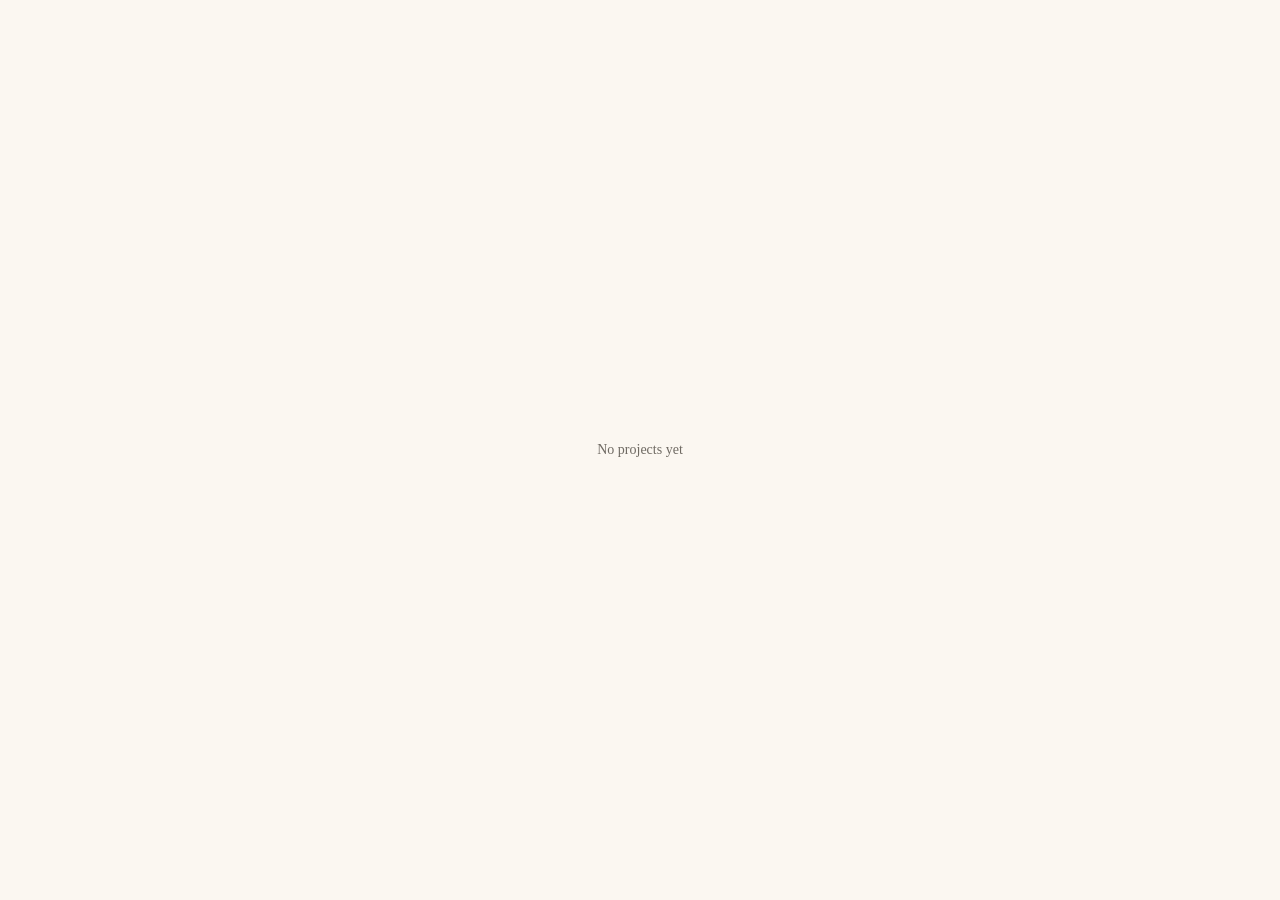
==== projects.html @ 2450dd59 "projects page" ====
<!doctype html>
<html lang="en">
  <head>
    <meta charset="utf-8" />
    <meta name="viewport" content="width=device-width, initial-scale=1" />
    <title>projects | brendan saliba dot net</title>
    <link rel="stylesheet" href="styles.css" />
  </head>
  <body>
    <main class="page">
      <p class="footer">No projects yet</p>
    </main>
  </body>
</html>
---- styles.css ----
:root {
  color-scheme: light;
  --bg: #fbf7f1;
  --fg: #2b2b2b;
  --muted: #6f6a63;
}

* {
  box-sizing: border-box;
}

html,
body {
  height: 100%;
  margin: 0;
}

body {
  background: var(--bg);
  color: var(--fg);
  font-family: "Times New Roman", "Times", serif;
}

.footer a {
  color: inherit;
}

.page {
  min-height: 100%;
  display: grid;
  place-items: center;
  padding: 10vh 6vw;
  text-align: center;
}

.card {
  display: grid;
  gap: 8px;
  align-items: center;
  justify-items: center;
}

.eyebrow {
  margin: 0;
  font-size: 14px;
  color: var(--muted);
}

.eyebrow span {
  font-weight: 700;
  color: var(--fg);
  background-color: rgb(221, 221, 221);
}

.subtitle {
  margin: 0;
  font-size: 14px;
  color: var(--muted);
}

.orb-wrap {
  margin: 4px 0 0;
}

.orb-canvas {
  width: min(480px, 70vw);
  height: min(480px, 70vw);
  display: block;
}

.footer {
  margin: 0;
  font-size: 14px;
  color: var(--muted);
}
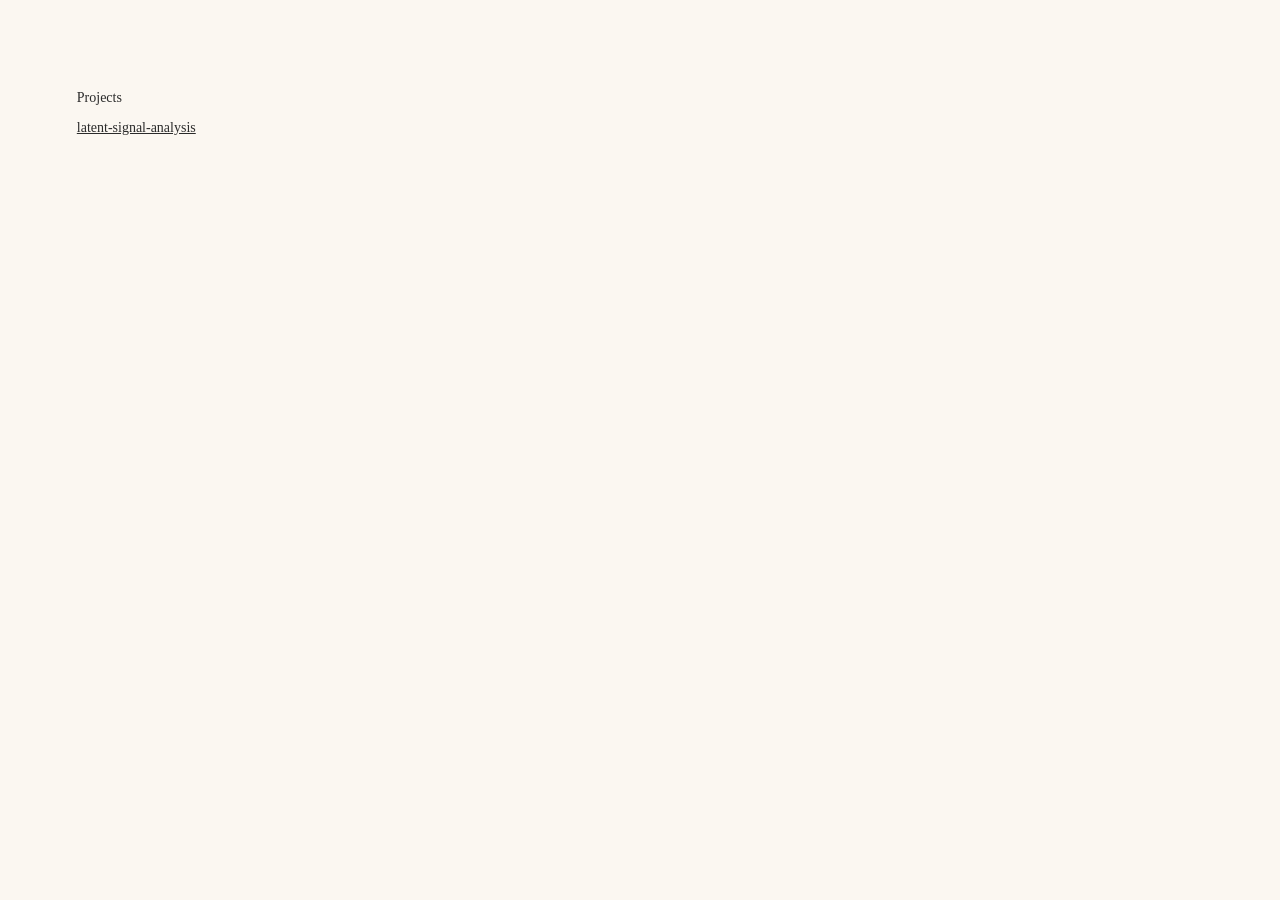
==== commit 1d0d1779: "added a project" ====
--- a/projects.html
+++ b/projects.html
@@ -7,8 +7,16 @@
     <link rel="stylesheet" href="styles.css" />
   </head>
   <body>
-    <main class="page">
-      <p class="footer">No projects yet</p>
+    <main class="projects-page">
+      <aside class="projects-list" aria-label="Projects">
+        <h1>Projects</h1>
+        <a
+          href="https://github.com/brendansaliba/latent-signal-analysis"
+          rel="noreferrer"
+        >
+          latent-signal-analysis
+        </a>
+      </aside>
     </main>
   </body>
 </html>
--- a/styles.css
+++ b/styles.css
@@ -73,3 +73,26 @@
   font-size: 14px;
   color: var(--muted);
 }
+
+.projects-page {
+  min-height: 100%;
+  padding: 10vh 6vw;
+}
+
+.projects-list {
+  width: min(260px, 100%);
+  display: grid;
+  gap: 10px;
+}
+
+.projects-list h1 {
+  margin: 0 0 4px;
+  font-size: 14px;
+  font-weight: 400;
+}
+
+.projects-list a {
+  width: fit-content;
+  color: inherit;
+  font-size: 14px;
+}
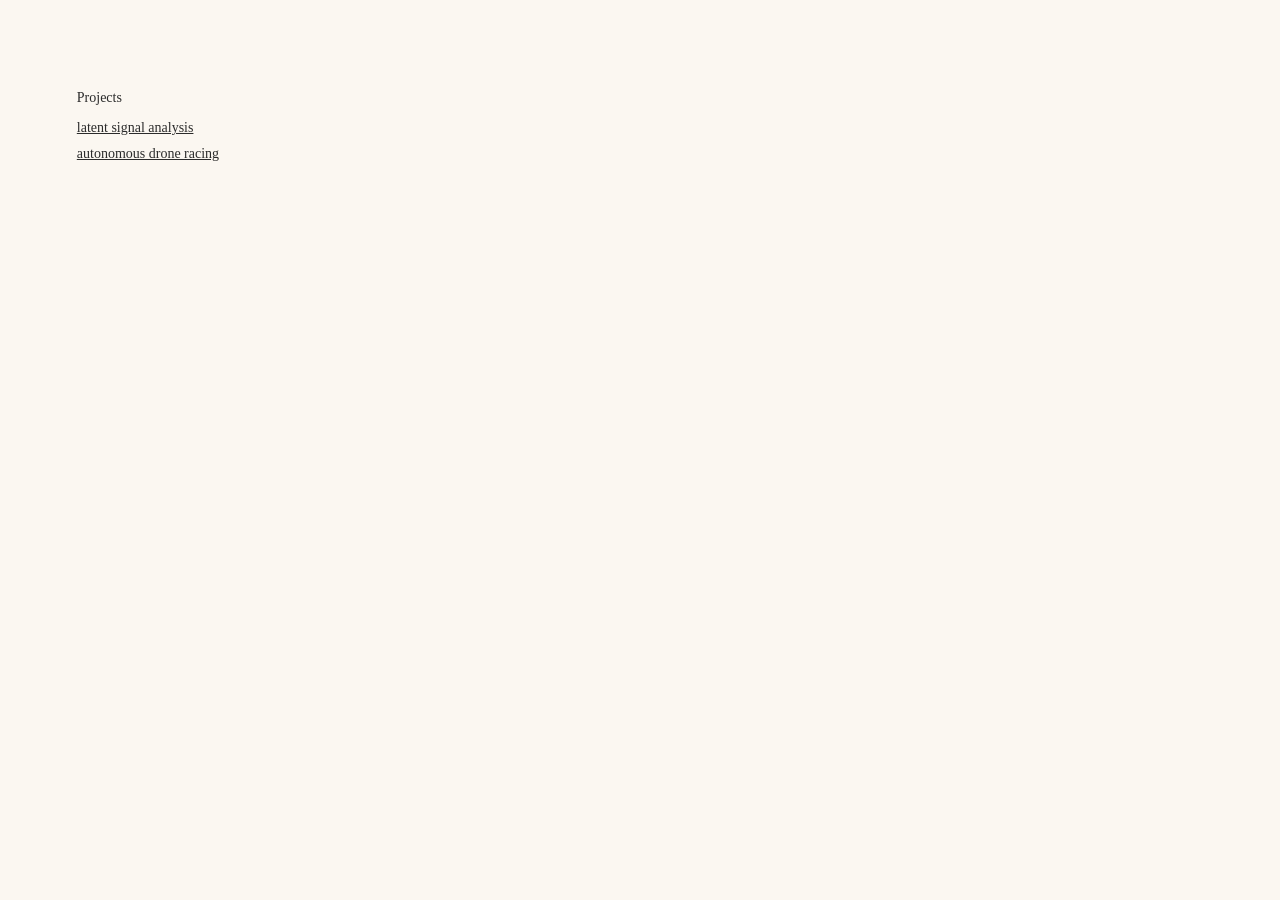
==== commit 1dacac02: "added autonomous drones" ====
--- a/projects.html
+++ b/projects.html
@@ -14,7 +14,13 @@
           href="https://github.com/brendansaliba/latent-signal-analysis"
           rel="noreferrer"
         >
-          latent-signal-analysis
+          latent signal analysis
+        </a>
+        <a
+          href="https://github.com/brendansaliba/latent-signal-analysis"
+          rel="noreferrer"
+        >
+          autonomous drone racing
         </a>
       </aside>
     </main>
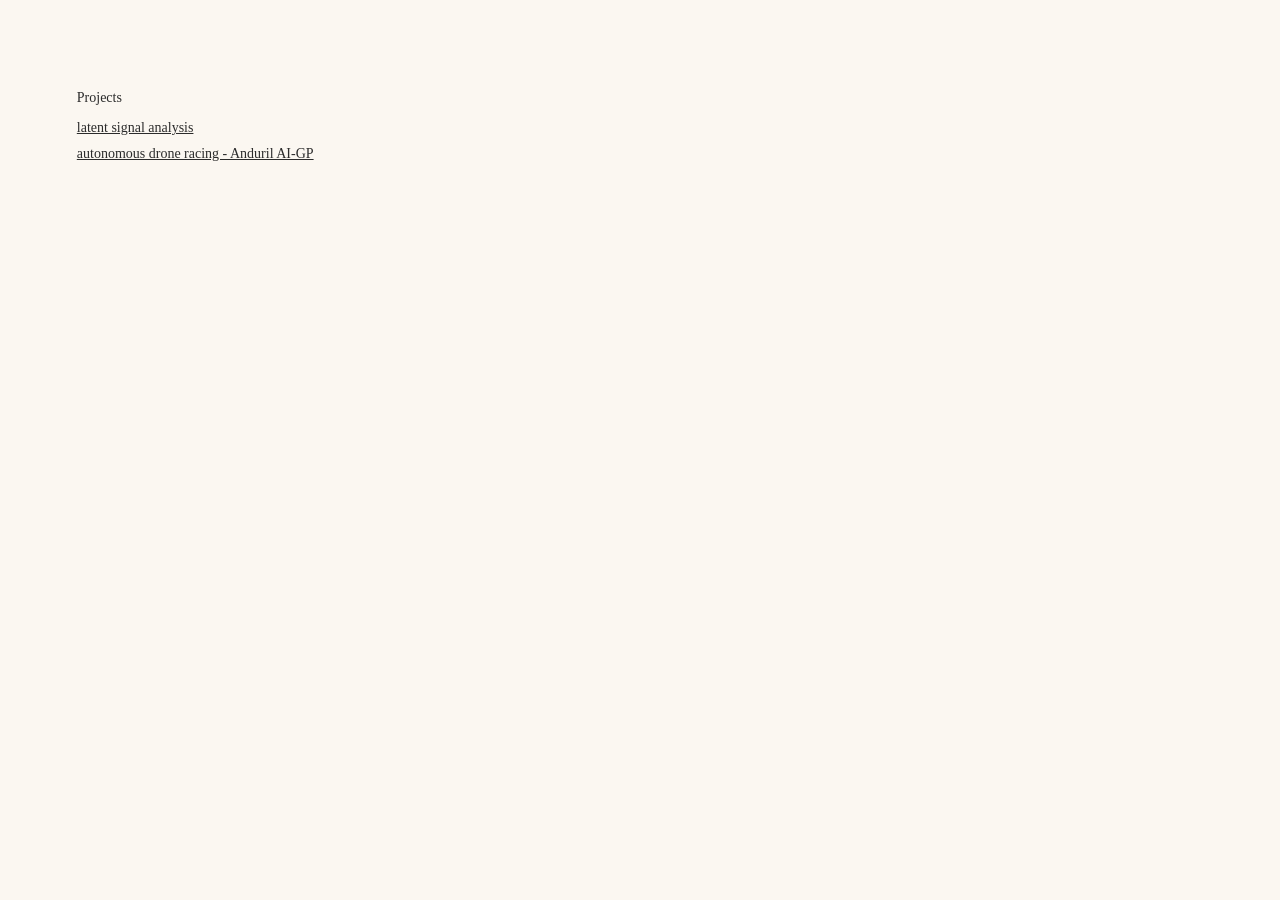
==== commit d411dd3d: "updated projects" ====
--- a/projects.html
+++ b/projects.html
@@ -20,7 +20,7 @@
           href="https://github.com/brendansaliba/latent-signal-analysis"
           rel="noreferrer"
         >
-          autonomous drone racing
+          autonomous drone racing - Anduril AI-GP
         </a>
       </aside>
     </main>
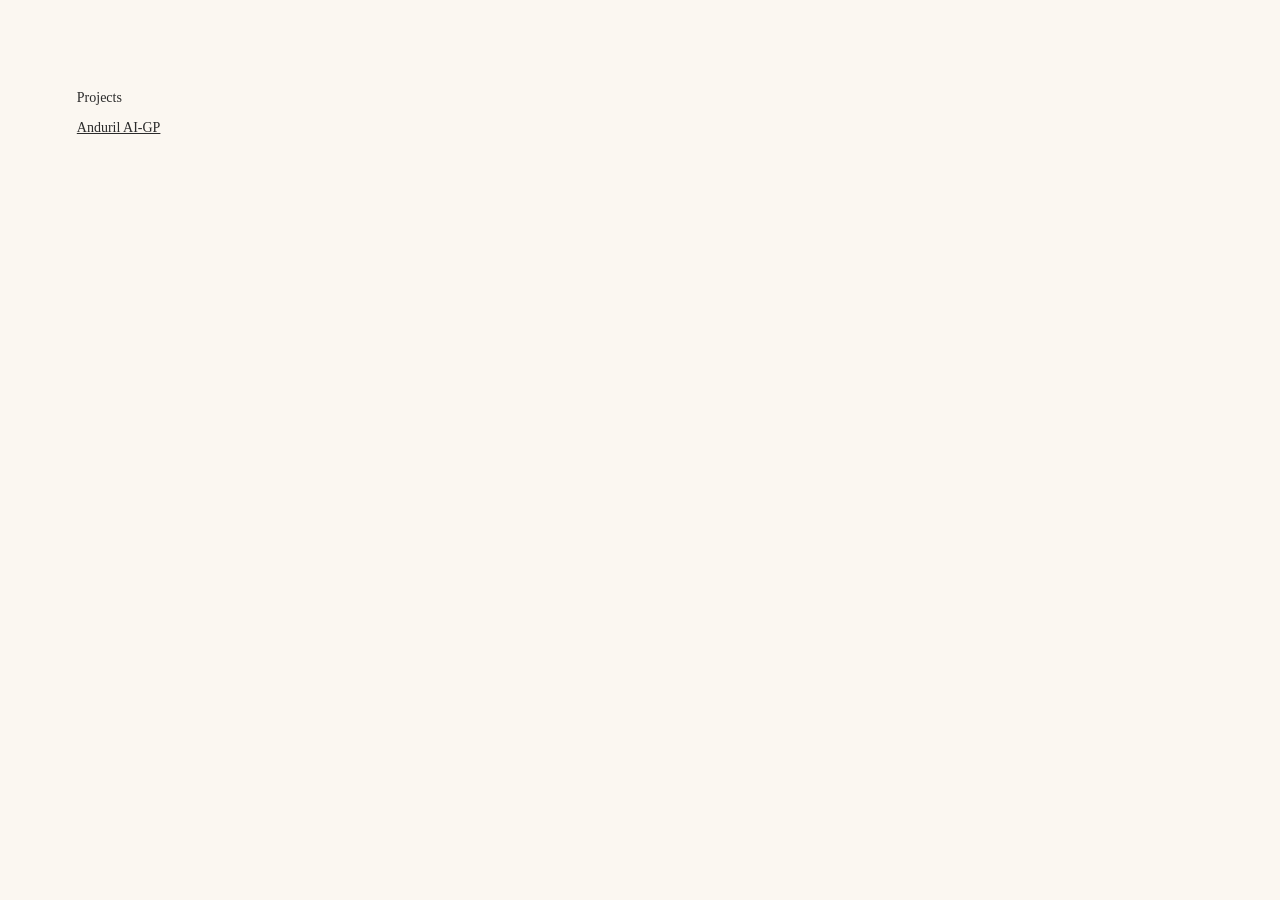
==== commit 424362b4: "updated projects" ====
--- a/projects.html
+++ b/projects.html
@@ -10,17 +10,8 @@
     <main class="projects-page">
       <aside class="projects-list" aria-label="Projects">
         <h1>Projects</h1>
-        <a
-          href="https://github.com/brendansaliba/latent-signal-analysis"
-          rel="noreferrer"
-        >
-          latent signal analysis
-        </a>
-        <a
-          href="https://github.com/brendansaliba/latent-signal-analysis"
-          rel="noreferrer"
-        >
-          autonomous drone racing - Anduril AI-GP
+        <a href="https://github.com/brendansaliba" rel="noreferrer">
+          Anduril AI-GP
         </a>
       </aside>
     </main>
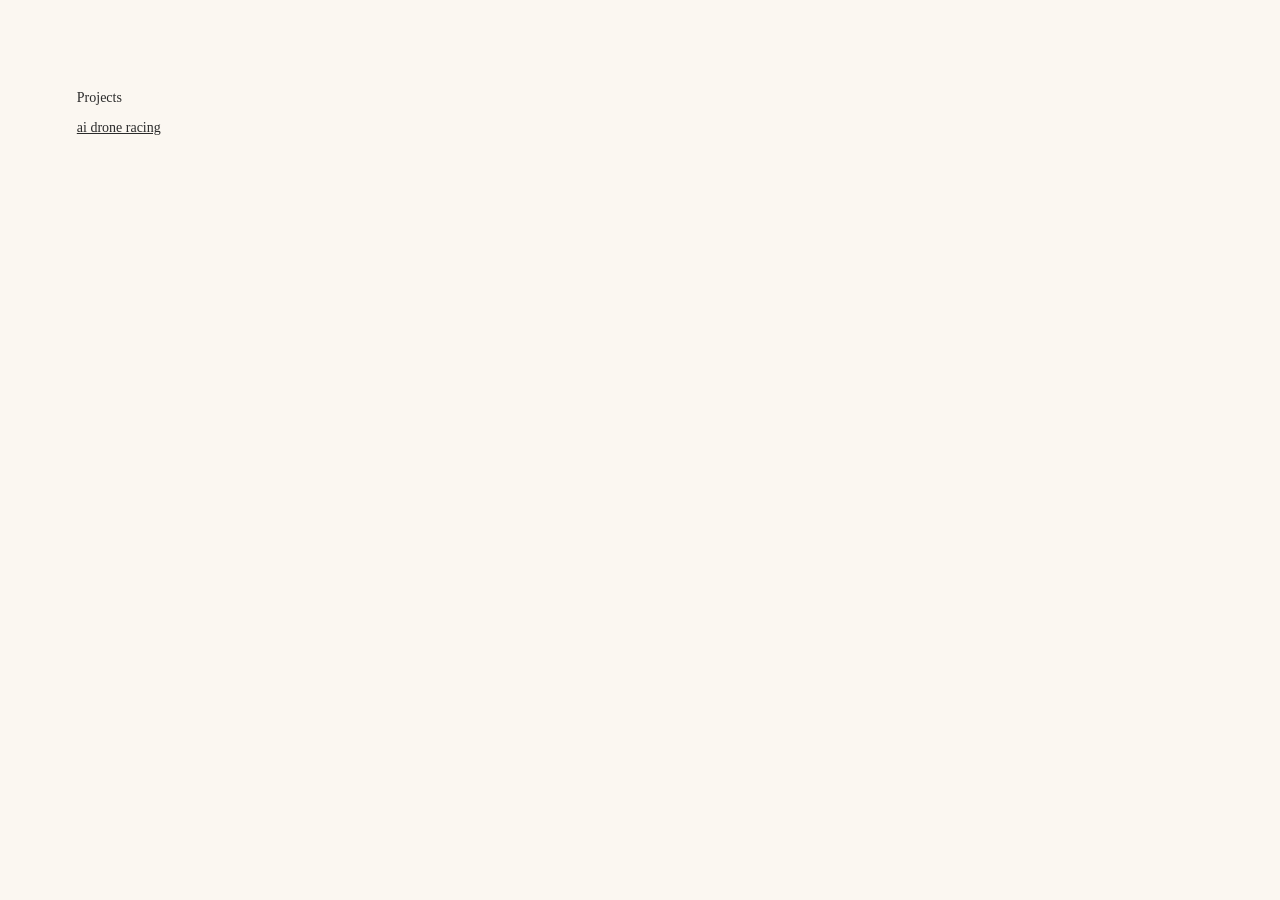
==== commit c3c381bb: "change" ====
--- a/projects.html
+++ b/projects.html
@@ -11,7 +11,7 @@
       <aside class="projects-list" aria-label="Projects">
         <h1>Projects</h1>
         <a href="https://github.com/brendansaliba" rel="noreferrer">
-          Anduril AI-GP
+          ai drone racing
         </a>
       </aside>
     </main>
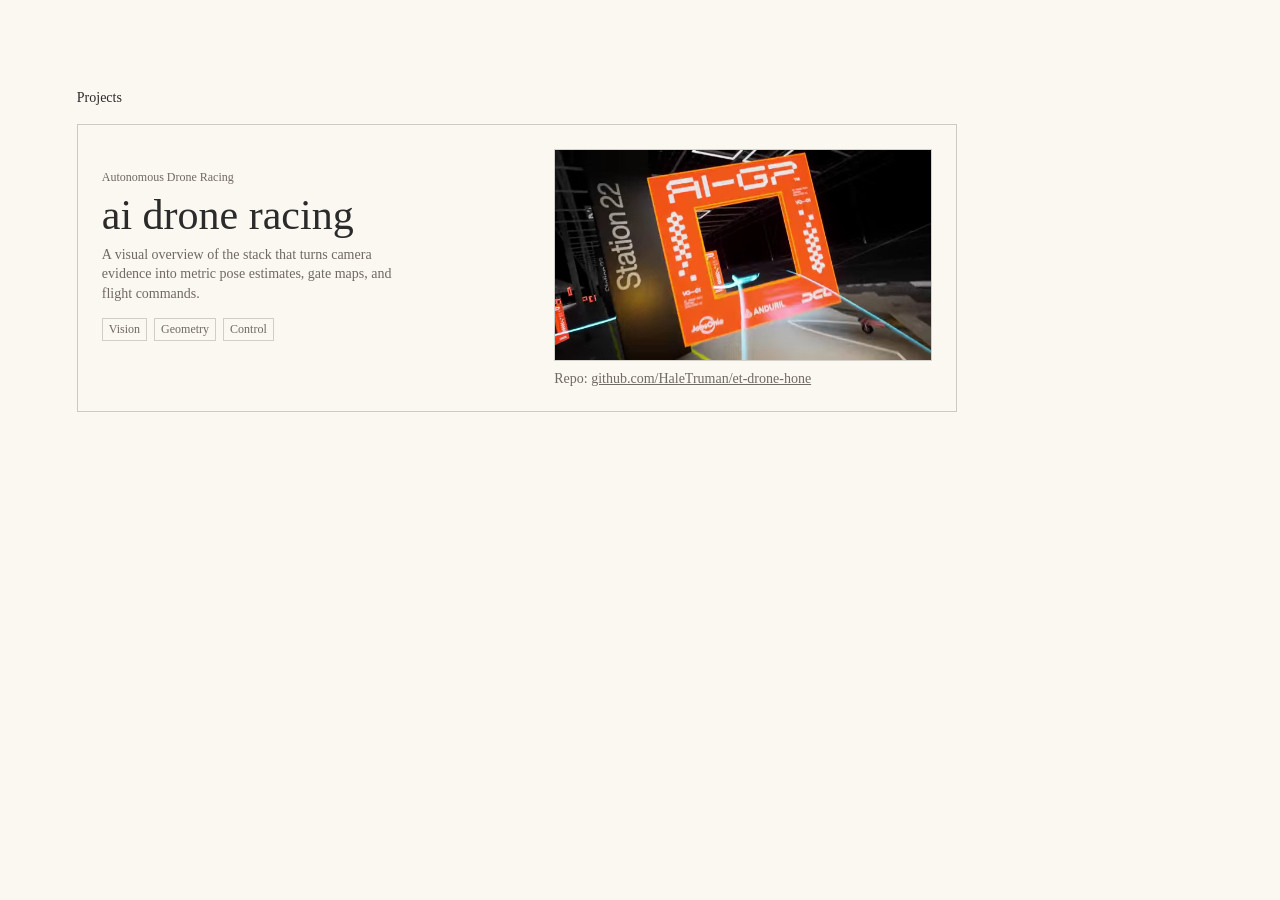
==== commit f6fdca5e: "added project video" ====
--- a/projects.html
+++ b/projects.html
@@ -10,9 +10,53 @@
     <main class="projects-page">
       <aside class="projects-list" aria-label="Projects">
         <h1>Projects</h1>
-        <a href="https://github.com/brendansaliba" rel="noreferrer">
-          ai drone racing
-        </a>
+        <article class="project-tile">
+          <a
+            class="project-main-link"
+            href="https://www.selsus.ai/projects/autonomous-drone-racing/index.html"
+            rel="noreferrer"
+          >
+            <span class="project-copy">
+              <span class="project-kicker">Autonomous Drone Racing</span>
+              <span class="project-title">ai drone racing</span>
+              <span class="project-description">
+                A visual overview of the stack that turns camera evidence into
+                metric pose estimates, gate maps, and flight commands.
+              </span>
+              <span class="project-tags" aria-label="Project themes">
+                <span>Vision</span>
+                <span>Geometry</span>
+                <span>Control</span>
+              </span>
+            </span>
+            <span class="project-visual" aria-hidden="true">
+              <video
+                class="project-video"
+                autoplay
+                muted
+                loop
+                playsinline
+                preload="metadata"
+                poster="assets/projects/autonomous-drone-racing/video/racing-preview-poster.jpg"
+              >
+                <source
+                  src="assets/projects/autonomous-drone-racing/video/racing-preview.webm"
+                  type="video/webm"
+                />
+                <source
+                  src="assets/projects/autonomous-drone-racing/video/racing-preview.mp4"
+                  type="video/mp4"
+                />
+              </video>
+            </span>
+          </a>
+          <span class="project-repo">
+            Repo:
+            <a href="https://github.com/HaleTruman/et-drone-hone" rel="noreferrer">
+              github.com/HaleTruman/et-drone-hone
+            </a>
+          </span>
+        </article>
       </aside>
     </main>
   </body>
--- a/styles.css
+++ b/styles.css
@@ -80,9 +80,9 @@
 }
 
 .projects-list {
-  width: min(260px, 100%);
+  width: min(880px, 100%);
   display: grid;
-  gap: 10px;
+  gap: 14px;
 }
 
 .projects-list h1 {
@@ -92,7 +92,103 @@
 }
 
 .projects-list a {
-  width: fit-content;
   color: inherit;
   font-size: 14px;
 }
+
+.project-tile {
+  width: 100%;
+  display: grid;
+  grid-template-columns: minmax(0, 1fr) minmax(260px, 0.92fr);
+  gap: 10px clamp(18px, 4vw, 42px);
+  align-items: center;
+  padding: clamp(14px, 3vw, 24px);
+  border: 1px solid rgba(43, 43, 43, 0.22);
+}
+
+.project-main-link {
+  display: contents;
+  color: inherit;
+  text-decoration: none;
+}
+
+.project-tile:hover {
+  background: rgba(255, 255, 255, 0.38);
+}
+
+.project-tile:focus-within {
+  background: rgba(255, 255, 255, 0.38);
+}
+
+.project-copy {
+  display: grid;
+  gap: 9px;
+}
+
+.project-kicker {
+  color: var(--muted);
+  font-size: 12px;
+}
+
+.project-title {
+  font-size: clamp(24px, 4vw, 42px);
+  line-height: 1;
+}
+
+.project-description {
+  max-width: 42ch;
+  color: var(--muted);
+  line-height: 1.4;
+}
+
+.project-tags {
+  display: flex;
+  flex-wrap: wrap;
+  gap: 7px;
+  margin-top: 5px;
+}
+
+.project-tags span {
+  border: 1px solid rgba(43, 43, 43, 0.2);
+  color: var(--muted);
+  font-size: 12px;
+  padding: 3px 6px;
+}
+
+.project-visual {
+  display: block;
+}
+
+.project-video {
+  aspect-ratio: 16 / 9;
+  display: block;
+  width: 100%;
+  height: auto;
+  border: 1px solid rgba(43, 43, 43, 0.18);
+  object-fit: cover;
+}
+
+.project-repo {
+  display: block;
+  grid-column: 2;
+  color: var(--muted);
+  font-size: 14px;
+}
+
+.project-repo a {
+  color: inherit;
+}
+
+@media (max-width: 720px) {
+  .projects-page {
+    padding: 8vh 5vw;
+  }
+
+  .project-tile {
+    grid-template-columns: 1fr;
+  }
+
+  .project-repo {
+    grid-column: 1;
+  }
+}
